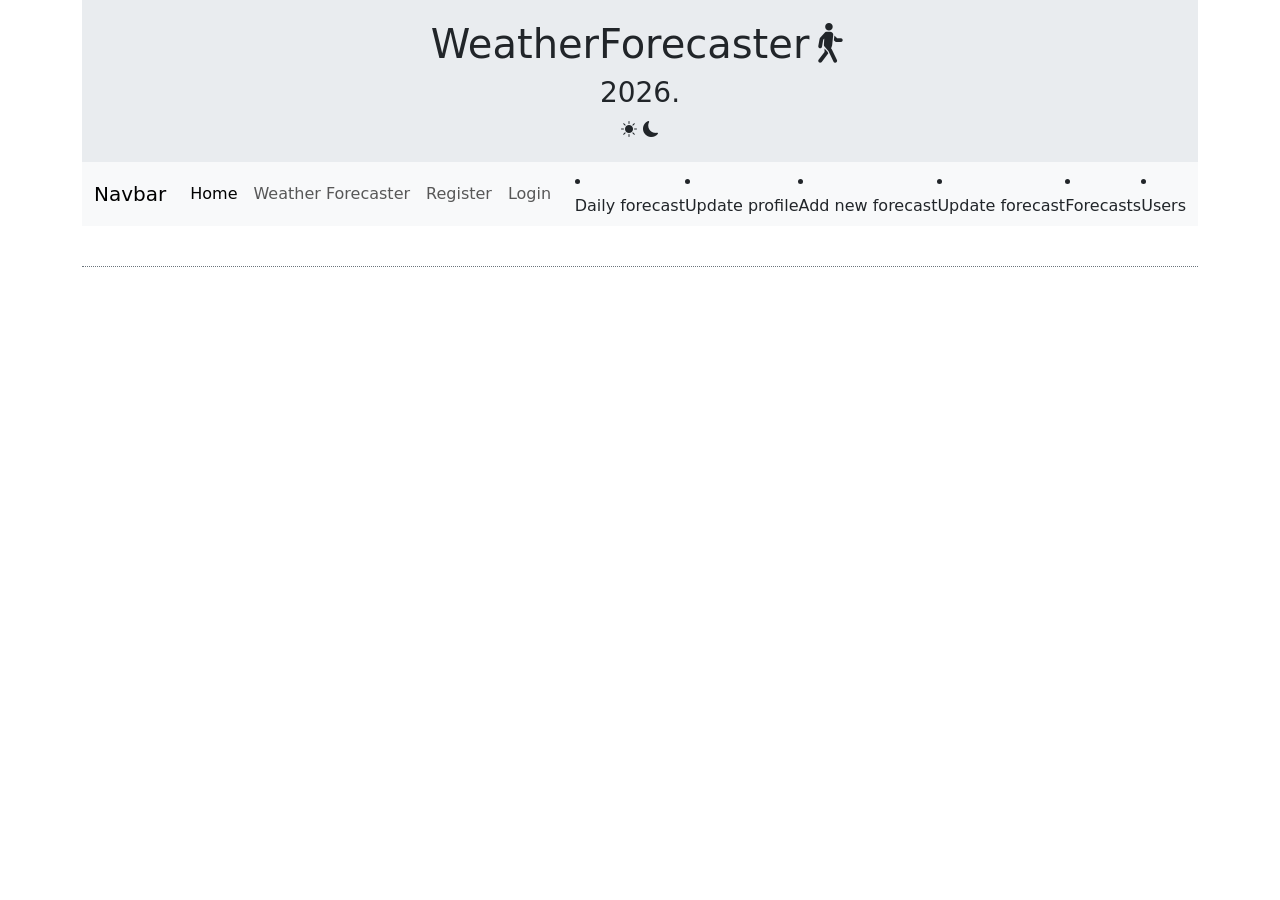
==== index.html @ 52976e37 "added navbar" ====
<!DOCTYPE html>
<html lang="hu">

<head>
    <meta charset="UTF-8">
    <meta name="viewport" content="width=device-width, initial-scale=1.0">
    <title>WeatherForecaster App</title>
    <link rel="stylesheet" href="assets/css/bootstrap.min.css">
    <link rel="stylesheet" href="assets/css/style.css">
</head>

<body>
    <div class="container">
        <header>
            <h1>WeatherForecaster<i class="bi bi-person-walking"></i></h1>
            <h3>2026.</h3>
            <div class="themeSwitch">
                <i class="bi bi-sun-fill" id="lightModeBtn"></i>
                <i class="bi bi-moon-fill hide" id="darkModeBtn"></i>
            </div>
        </header>
        <nav class="navbar navbar-expand-lg bg-body-tertiary">
            <div class="container-fluid">
                <a class="navbar-brand" href="#">Navbar</a>
                <button class="navbar-toggler" type="button" data-bs-toggle="collapse"
                    data-bs-target="#navbarSupportedContent" aria-controls="navbarSupportedContent"
                    aria-expanded="false" aria-label="Toggle navigation">
                    <span class="navbar-toggler-icon"></span>
                </button>
                <div class="collapse navbar-collapse" id="navbarSupportedContent">
                    <!-- guest/base navbar -->
                    <ul class="navbar-nav me-auto mb-2 mb-lg-0">
                        <li class="nav-item">
                            <a class="nav-link active" aria-current="page" href="#">Home</a>
                        </li>
                        <li class="nav-item">
                            <a class="nav-link" href="#">Weather Forecaster</a>
                        </li>
                        <li class="nav-item">
                            <a class="nav-link" href="#">Register</a>
                        </li>
                        <li class="nav-item">
                            <a class="nav-link" href="#">Login</a>
                        </li>
                    </ul>

                    <!-- user navbar -->
                    <li class="nav-item">
                        <a class="nav-link" href="#">Daily forecast</a>
                    </li>
                    <li class="nav-item">
                        <a class="nav-link" href="#">Update profile</a>
                    </li>

                    <!-- admin navbar -->
                    <li class="nav-item">
                        <a class="nav-link" href="#">Add new forecast</a>
                    </li>
                    <li class="nav-item">
                        <a class="nav-link" href="#">Update forecast</a>
                    </li>
                    <li class="nav-item">
                        <a class="nav-link" href="#">Forecasts</a>
                    </li>
                    <li class="nav-item">
                        <a class="nav-link" href="#">Users</a>
                    </li>
                </div>
            </div>
        </nav>
        <main></main>
        <footer></footer>
    </div>

    <!-- <script src="assets/js/bootstrap.bundle.min.js"></script> -->
    <script src="assets/js/bootstrap.min.js"></script>
    <link rel="stylesheet" href="https://cdn.jsdelivr.net/npm/bootstrap-icons@1.13.1/font/bootstrap-icons.min.css">

</body>

</html>
---- assets/css/style.css ----
header{
    text-align: center;
    padding: 20px;
    background-color: var(--bs-secondary-bg);
}

footer{
    text-align: center;
    padding: 10px;
    font-size: 70%;
    letter-spacing: 3px;
    border-top: 1px dotted var(--bs-secondary);
}

main{
    padding: 20px;
}
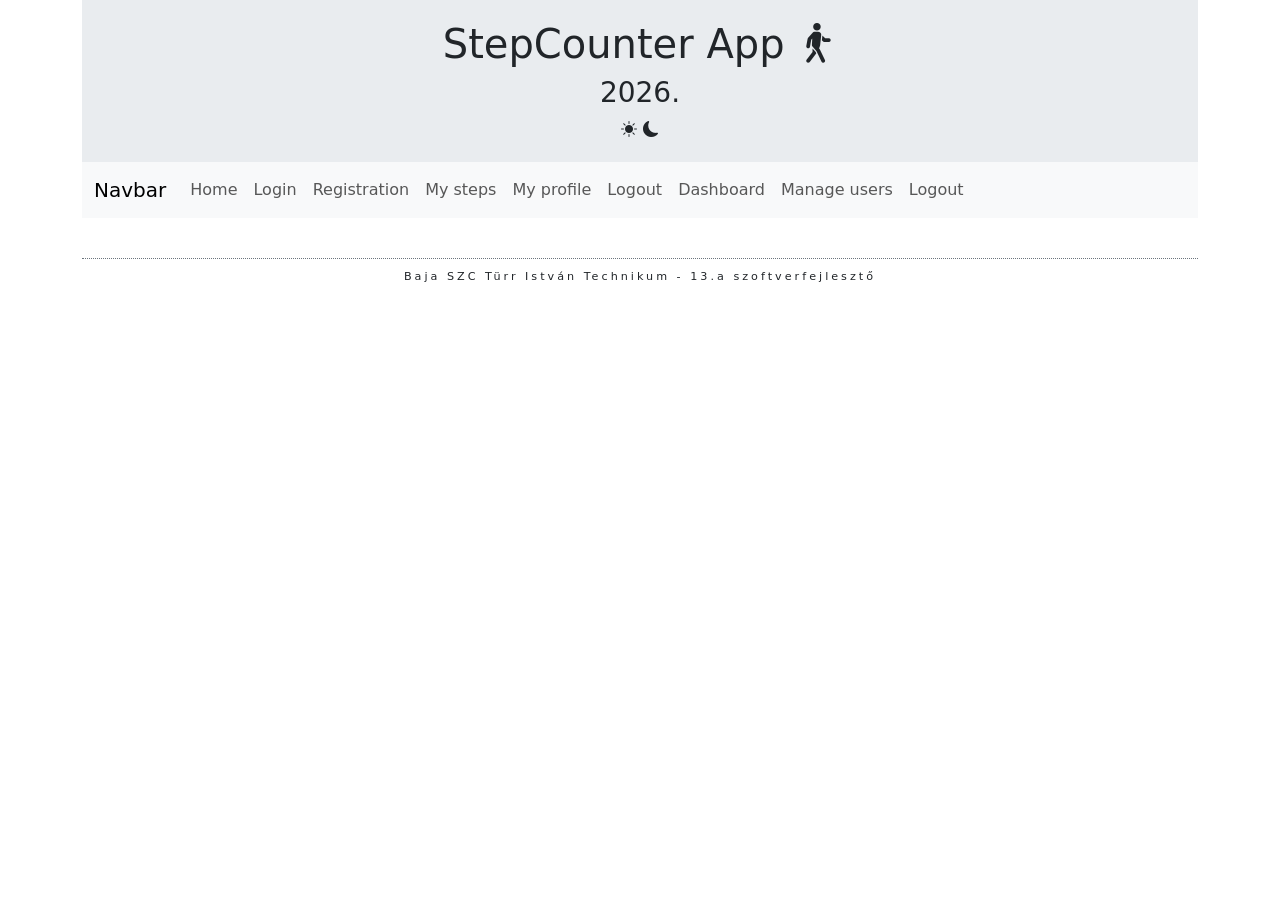
==== commit b02f0c35: "almost all the htmls done" ====
--- a/index.html
+++ b/index.html
@@ -11,8 +11,10 @@
 
 <body>
     <div class="container">
+
+
         <header>
-            <h1>WeatherForecaster<i class="bi bi-person-walking"></i></h1>
+            <h1>StepCounter App <i class="bi bi-person-walking"></i></h1>
             <h3>2026.</h3>
             <div class="themeSwitch">
                 <i class="bi bi-sun-fill" id="lightModeBtn"></i>
@@ -21,55 +23,59 @@
         </header>
         <nav class="navbar navbar-expand-lg bg-body-tertiary">
             <div class="container-fluid">
-                <a class="navbar-brand" href="#">Navbar</a>
+                <a class="navbar-brand" href="#" onclick="navigate('views/users/Home')">Navbar</a>
                 <button class="navbar-toggler" type="button" data-bs-toggle="collapse"
                     data-bs-target="#navbarSupportedContent" aria-controls="navbarSupportedContent"
                     aria-expanded="false" aria-label="Toggle navigation">
                     <span class="navbar-toggler-icon"></span>
                 </button>
                 <div class="collapse navbar-collapse" id="navbarSupportedContent">
-                    <!-- guest/base navbar -->
-                    <ul class="navbar-nav me-auto mb-2 mb-lg-0">
+                    <!-- base menu -->
+                    <ul class="navbar-nav" id="baseMenu">
                         <li class="nav-item">
-                            <a class="nav-link active" aria-current="page" href="#">Home</a>
+                            <a class="nav-link" href="#" onclick="navigate('views/users/Home')">Home</a>
                         </li>
                         <li class="nav-item">
-                            <a class="nav-link" href="#">Weather Forecaster</a>
+                            <a class="nav-link" href="#" onclick="navigate('views/users/login')">Login</a>
                         </li>
                         <li class="nav-item">
-                            <a class="nav-link" href="#">Register</a>
+                            <a class="nav-link" href="#" onclick="navigate('views/users/register')">Registration</a>
+                        </li>
+                    </ul>
+                    <!-- user menu -->
+                    <ul class="navbar-nav" id="userMenu">
+                        <li class="nav-item">
+                            <a class="nav-link" href="#" onclick="navigate('views/users/steps')">My steps</a>
                         </li>
                         <li class="nav-item">
-                            <a class="nav-link" href="#">Login</a>
+                            <a class="nav-link" href="#" onclick="navigate('views/users/profile')">My profile</a>
+                        </li>
+                        <li class="nav-item">
+                            <a class="nav-link" href="#" onclick="logout()">Logout</a>
                         </li>
                     </ul>
-
-                    <!-- user navbar -->
-                    <li class="nav-item">
-                        <a class="nav-link" href="#">Daily forecast</a>
-                    </li>
-                    <li class="nav-item">
-                        <a class="nav-link" href="#">Update profile</a>
-                    </li>
-
-                    <!-- admin navbar -->
-                    <li class="nav-item">
-                        <a class="nav-link" href="#">Add new forecast</a>
-                    </li>
-                    <li class="nav-item">
-                        <a class="nav-link" href="#">Update forecast</a>
-                    </li>
-                    <li class="nav-item">
-                        <a class="nav-link" href="#">Forecasts</a>
-                    </li>
-                    <li class="nav-item">
-                        <a class="nav-link" href="#">Users</a>
-                    </li>
+                    <!-- admin menu -->
+                    <ul class="navbar-nav" id="adminMenu">
+                        <li class="nav-item">
+                            <a class="nav-link" href="#" onclick="navigate('views/admin/dashboard')">Dashboard</a>
+                        </li>
+                        <li class="nav-item">
+                            <a class="nav-link" href="#" onclick="navigate('views/admin/users')">Manage users</a>
+                        </li>
+                        <li class="nav-item">
+                            <a class="nav-link" href="#" onclick="logout()">Logout</a>
+                        </li>
+                    </ul>
                 </div>
             </div>
         </nav>
-        <main></main>
-        <footer></footer>
+
+        <div id="msg"></div>
+
+        <main id="content"></main>
+        <footer>
+            <p class="text-center">Baja SZC Türr István Technikum - 13.a szoftverfejlesztő</p>
+        </footer>
     </div>
 
     <!-- <script src="assets/js/bootstrap.bundle.min.js"></script> -->
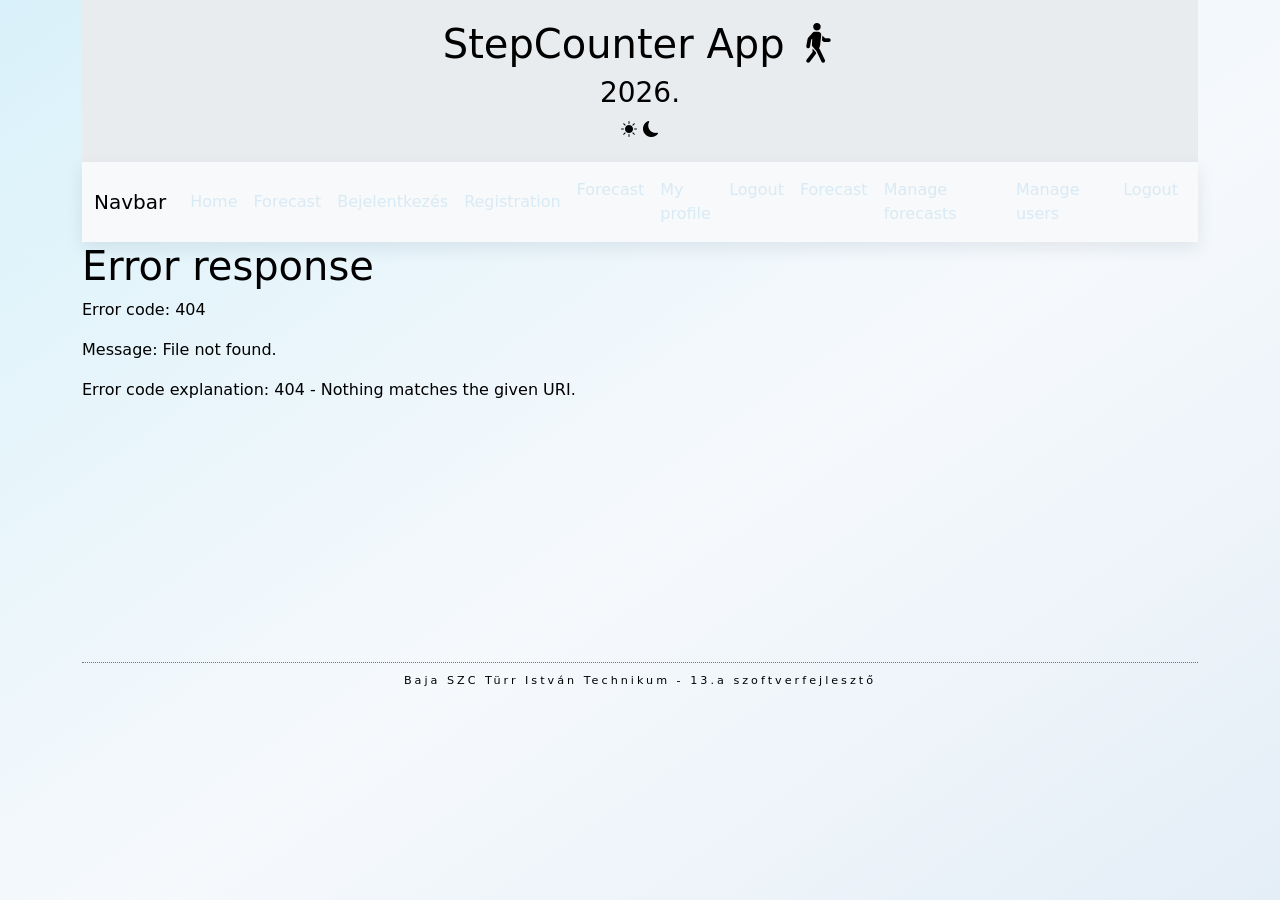
==== commit 00c70ed5: "repairs" ====
--- a/index.html
+++ b/index.html
@@ -11,8 +11,6 @@
 
 <body>
     <div class="container">
-
-
         <header>
             <h1>StepCounter App <i class="bi bi-person-walking"></i></h1>
             <h3>2026.</h3>
@@ -23,7 +21,7 @@
         </header>
         <nav class="navbar navbar-expand-lg bg-body-tertiary">
             <div class="container-fluid">
-                <a class="navbar-brand" href="#" onclick="navigate('views/users/Home')">Navbar</a>
+                <a class="navbar-brand" href="#" onclick="navigate('views/user/Home')">Navbar</a>
                 <button class="navbar-toggler" type="button" data-bs-toggle="collapse"
                     data-bs-target="#navbarSupportedContent" aria-controls="navbarSupportedContent"
                     aria-expanded="false" aria-label="Toggle navigation">
@@ -33,22 +31,26 @@
                     <!-- base menu -->
                     <ul class="navbar-nav" id="baseMenu">
                         <li class="nav-item">
-                            <a class="nav-link" href="#" onclick="navigate('views/users/Home')">Home</a>
+                            <a class="nav-link" href="#" onclick="navigate('views/user/Home')">Home</a>
                         </li>
                         <li class="nav-item">
-                            <a class="nav-link" href="#" onclick="navigate('views/users/login')">Login</a>
+                            <a class="nav-link" href="#" onclick="navigate('views/user/forecast')">Forecast</a>
                         </li>
                         <li class="nav-item">
-                            <a class="nav-link" href="#" onclick="navigate('views/users/register')">Registration</a>
+                            <a class="nav-link" href="#" onclick="navigate('views/user/login')">Bejelentkezés</a>
+                        </li>
+
+                        <li class="nav-item">
+                            <a class="nav-link" href="#" onclick="navigate('views/user/register')">Registration</a>
                         </li>
                     </ul>
                     <!-- user menu -->
                     <ul class="navbar-nav" id="userMenu">
                         <li class="nav-item">
-                            <a class="nav-link" href="#" onclick="navigate('views/users/steps')">My steps</a>
+                            <a class="nav-link" href="#" onclick="navigate('views/user/forecast')">Forecast</a>
                         </li>
                         <li class="nav-item">
-                            <a class="nav-link" href="#" onclick="navigate('views/users/profile')">My profile</a>
+                            <a class="nav-link" href="#" onclick="navigate('views/user/profile')">My profile</a>
                         </li>
                         <li class="nav-item">
                             <a class="nav-link" href="#" onclick="logout()">Logout</a>
@@ -57,7 +59,10 @@
                     <!-- admin menu -->
                     <ul class="navbar-nav" id="adminMenu">
                         <li class="nav-item">
-                            <a class="nav-link" href="#" onclick="navigate('views/admin/dashboard')">Dashboard</a>
+                            <a class="nav-link" href="#" onclick="navigate('views/user/forecast')">Forecast</a>
+                        </li>
+                        <li class="nav-item">
+                            <a class="nav-link" href="#" onclick="navigate('views/admin/weather')">Manage forecasts</a>
                         </li>
                         <li class="nav-item">
                             <a class="nav-link" href="#" onclick="navigate('views/admin/users')">Manage users</a>
@@ -79,9 +84,13 @@
     </div>
 
     <!-- <script src="assets/js/bootstrap.bundle.min.js"></script> -->
+    <link rel="stylesheet" href="https://cdn.jsdelivr.net/npm/bootstrap-icons@1.13.1/font/bootstrap-icons.min.css">
     <script src="assets/js/bootstrap.min.js"></script>
-    <link rel="stylesheet" href="https://cdn.jsdelivr.net/npm/bootstrap-icons@1.13.1/font/bootstrap-icons.min.css">
-
+    <script src="controllers/messageCtrl.js"></script>
+    <script src="controllers/adminCtrl.js"></script>
+    <script src="controllers/userCtrl.js"></script>
+    <script src="controllers/weatherCtrl.js"></script>
+    <script src="assets/js/app.js"></script>
 </body>
 
 </html>
--- a/assets/css/style.css
+++ b/assets/css/style.css
@@ -1,3 +1,10 @@
+body {
+    background: linear-gradient(145deg, #d9f1fa, #f6f9fc 55%, #e4eef7);
+    color: var(--ink);
+    min-height: 100vh;
+    color: black;
+}
+
 header{
     text-align: center;
     padding: 20px;
@@ -13,5 +20,20 @@
 }
 
 main{
-    padding: 20px;
+    /* padding: 20px; */
+    min-height: 420px
 }
+
+.navbar {
+    background: #12304a;
+    box-shadow: 0 6px 16px #12304a18
+}
+
+.navbar .nav-link {
+    color: #d8eaf5
+}
+
+.navbar .nav-link:hover {
+    color: white
+}
+
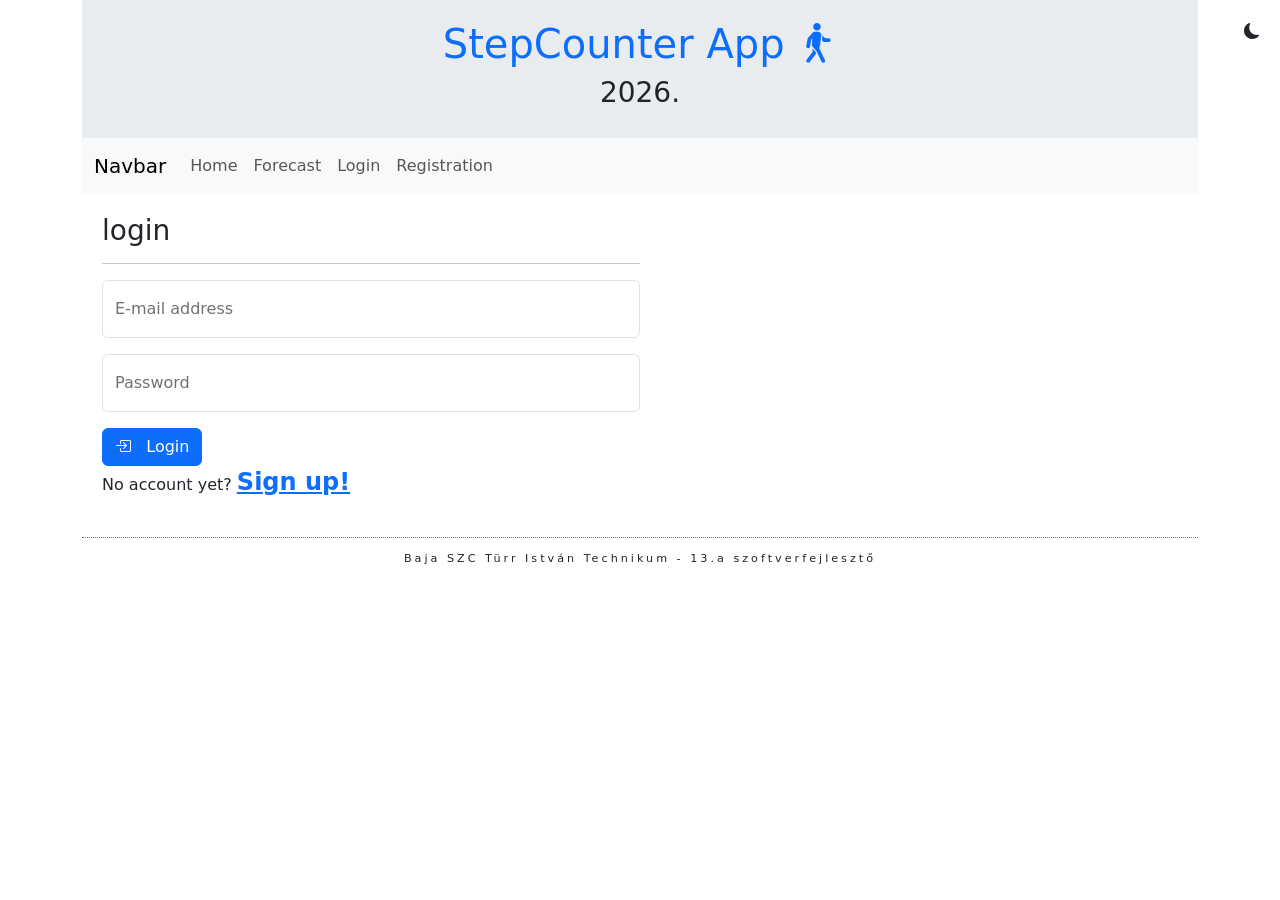
==== commit c9aced4b: "project almost done" ====
--- a/index.html
+++ b/index.html
@@ -29,7 +29,7 @@
                 </button>
                 <div class="collapse navbar-collapse" id="navbarSupportedContent">
                     <!-- base menu -->
-                    <ul class="navbar-nav" id="baseMenu">
+                    <ul class="navbar-nav me-auto mb-2 mb-lg-0" id="baseMenu">
                         <li class="nav-item">
                             <a class="nav-link" href="#" onclick="navigate('views/user/Home')">Home</a>
                         </li>
@@ -37,7 +37,7 @@
                             <a class="nav-link" href="#" onclick="navigate('views/user/forecast')">Forecast</a>
                         </li>
                         <li class="nav-item">
-                            <a class="nav-link" href="#" onclick="navigate('views/user/login')">Bejelentkezés</a>
+                            <a class="nav-link" href="#" onclick="navigate('views/user/login')">Login</a>
                         </li>
 
                         <li class="nav-item">
@@ -50,7 +50,7 @@
                             <a class="nav-link" href="#" onclick="navigate('views/user/forecast')">Forecast</a>
                         </li>
                         <li class="nav-item">
-                            <a class="nav-link" href="#" onclick="navigate('views/user/profile')">My profile</a>
+                            <a class="nav-link" href="#" onclick="navigate('views/user/profileUpdate')">My profile</a>
                         </li>
                         <li class="nav-item">
                             <a class="nav-link" href="#" onclick="logout()">Logout</a>
@@ -86,6 +86,7 @@
     <!-- <script src="assets/js/bootstrap.bundle.min.js"></script> -->
     <link rel="stylesheet" href="https://cdn.jsdelivr.net/npm/bootstrap-icons@1.13.1/font/bootstrap-icons.min.css">
     <script src="assets/js/bootstrap.min.js"></script>
+    <script src="assets/js/moment.js"></script>
     <script src="controllers/messageCtrl.js"></script>
     <script src="controllers/adminCtrl.js"></script>
     <script src="controllers/userCtrl.js"></script>
--- a/assets/css/style.css
+++ b/assets/css/style.css
@@ -1,9 +1,10 @@
-body {
+/* body {
     background: linear-gradient(145deg, #d9f1fa, #f6f9fc 55%, #e4eef7);
     color: var(--ink);
     min-height: 100vh;
     color: black;
 }
+
 
 header{
     text-align: center;
@@ -20,20 +21,160 @@
 }
 
 main{
-    /* padding: 20px; */
-    min-height: 420px
+    padding: 20px;
 }
 
-.navbar {
-    background: #12304a;
-    box-shadow: 0 6px 16px #12304a18
+strong{
+    font-size: 150%;
 }
 
-.navbar .nav-link {
-    color: #d8eaf5
+h1{
+    color: var(--bs-primary);
 }
 
-.navbar .nav-link:hover {
-    color: white
+h2{
+    color: var(--bs-secondary);
 }
 
+p{
+    text-align: justify;
+    line-height: 200%;
+}
+
+.logo{
+    font-size: 400%;
+}
+
+.themeSwitch{
+    position: absolute;
+    top: 20px;
+    right: 20px;
+}
+
+.hide{
+    display: none;
+}
+#usersList tr {
+    transition: background-color 0.2s ease;
+}
+
+#usersList tr:hover {
+    background-color: #f1f5f9;
+}
+
+#usersList td {
+    padding: 16px 12px;
+    vertical-align: middle;
+}
+
+#usersList td:first-child {
+    color: #94a3b8;
+    font-weight: bold;
+}
+
+#usersList .form-check-input {
+    width: 2.5em;
+    height: 1.3em;
+    cursor: pointer;
+}
+.summary-row {
+    --bs-table-bg: #212529;
+    --bs-table-color: white;
+    --bs-table-hover-bg: rgba(var(--bs-emphasis-color-rgb), 0.075);
+    --bs-table-hover-color: #ffffff;
+    border-top: 2px solid var(--bs-border-color);
+    font-size: 1.05rem;
+    text-align: left;
+}
+
+.summary-row td {
+    padding-top: 12px;
+    padding-bottom: 12px;
+} */
+
+
+header{
+    text-align: center;
+    padding: 20px;
+    background-color: var(--bs-secondary-bg);
+}
+
+footer{
+    text-align: center;
+    padding: 10px;
+    font-size: 70%;
+    letter-spacing: 3px;
+    border-top: 1px dotted var(--bs-secondary);
+}
+
+main{
+    padding: 20px;
+}
+
+strong{
+    font-size: 150%;
+}
+
+h1{
+    color: var(--bs-primary);
+}
+
+h2{
+    color: var(--bs-secondary);
+}
+
+p{
+    text-align: justify;
+    line-height: 200%;
+}
+
+.logo{
+    font-size: 400%;
+}
+
+.themeSwitch{
+    position: absolute;
+    top: 20px;
+    right: 20px;
+}
+
+.hide{
+    display: none;
+}
+#usersList tr {
+    transition: background-color 0.2s ease;
+}
+
+#usersList tr:hover {
+    background-color: #f1f5f9;
+}
+
+#usersList td {
+    padding: 16px 12px;
+    vertical-align: middle;
+}
+
+#usersList td:first-child {
+    color: #94a3b8;
+    font-weight: bold;
+}
+
+#usersList .form-check-input {
+    width: 2.5em;
+    height: 1.3em;
+    cursor: pointer;
+}
+.summary-row {
+    --bs-table-bg: #212529;
+    --bs-table-color: white;
+    --bs-table-hover-bg: rgba(var(--bs-emphasis-color-rgb), 0.075);
+    --bs-table-hover-color: #ffffff;
+    border-top: 2px solid var(--bs-border-color);
+    font-size: 1.05rem;
+    text-align: left;
+}
+
+.summary-row td {
+    padding-top: 12px;
+    padding-bottom: 12px;
+}
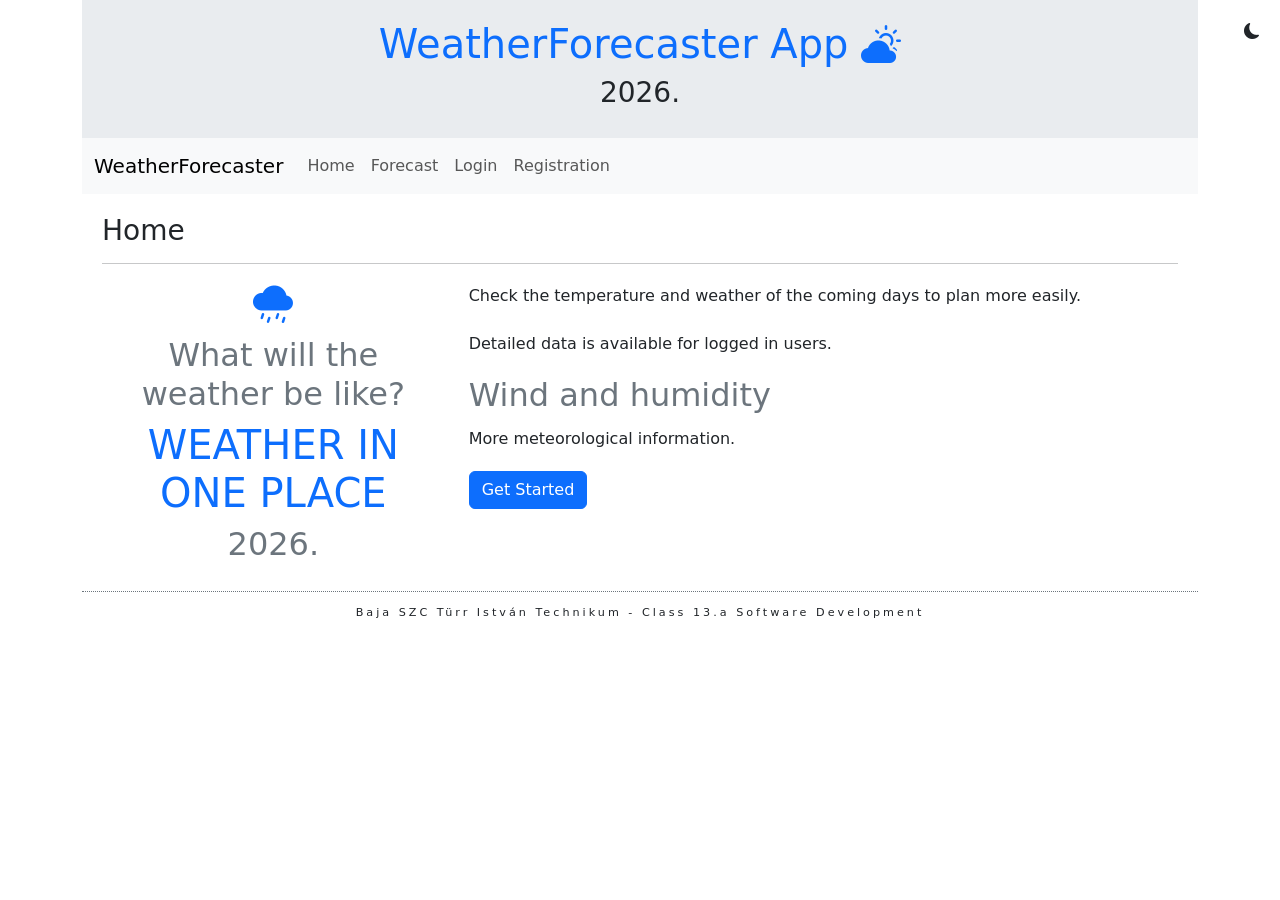
==== commit 75fab95c: "Changed everything" ====
--- a/index.html
+++ b/index.html
@@ -1,18 +1,19 @@
 <!DOCTYPE html>
-<html lang="hu">
+<html lang="en">
 
 <head>
     <meta charset="UTF-8">
     <meta name="viewport" content="width=device-width, initial-scale=1.0">
     <title>WeatherForecaster App</title>
     <link rel="stylesheet" href="assets/css/bootstrap.min.css">
+    <link rel="stylesheet" href="https://cdn.jsdelivr.net/npm/bootstrap-icons@1.13.1/font/bootstrap-icons.min.css">
     <link rel="stylesheet" href="assets/css/style.css">
 </head>
 
 <body>
     <div class="container">
         <header>
-            <h1>StepCounter App <i class="bi bi-person-walking"></i></h1>
+            <h1>WeatherForecaster App <i class="bi bi-cloud-sun-fill"></i></h1>
             <h3>2026.</h3>
             <div class="themeSwitch">
                 <i class="bi bi-sun-fill" id="lightModeBtn"></i>
@@ -21,7 +22,7 @@
         </header>
         <nav class="navbar navbar-expand-lg bg-body-tertiary">
             <div class="container-fluid">
-                <a class="navbar-brand" href="#" onclick="navigate('views/user/Home')">Navbar</a>
+                <a class="navbar-brand" href="#" onclick="navigate('views/user/home')">WeatherForecaster</a>
                 <button class="navbar-toggler" type="button" data-bs-toggle="collapse"
                     data-bs-target="#navbarSupportedContent" aria-controls="navbarSupportedContent"
                     aria-expanded="false" aria-label="Toggle navigation">
@@ -31,7 +32,7 @@
                     <!-- base menu -->
                     <ul class="navbar-nav me-auto mb-2 mb-lg-0" id="baseMenu">
                         <li class="nav-item">
-                            <a class="nav-link" href="#" onclick="navigate('views/user/Home')">Home</a>
+                            <a class="nav-link" href="#" onclick="navigate('views/user/home')">Home</a>
                         </li>
                         <li class="nav-item">
                             <a class="nav-link" href="#" onclick="navigate('views/user/forecast')">Forecast</a>
@@ -79,12 +80,10 @@
 
         <main id="content"></main>
         <footer>
-            <p class="text-center">Baja SZC Türr István Technikum - 13.a szoftverfejlesztő</p>
+            <p class="text-center">Baja SZC Türr István Technikum - Class 13.a Software Development</p>
         </footer>
     </div>
 
-    <!-- <script src="assets/js/bootstrap.bundle.min.js"></script> -->
-    <link rel="stylesheet" href="https://cdn.jsdelivr.net/npm/bootstrap-icons@1.13.1/font/bootstrap-icons.min.css">
     <script src="assets/js/bootstrap.min.js"></script>
     <script src="assets/js/moment.js"></script>
     <script src="controllers/messageCtrl.js"></script>
--- a/assets/css/style.css
+++ b/assets/css/style.css
@@ -1,18 +1,10 @@
-/* body {
-    background: linear-gradient(145deg, #d9f1fa, #f6f9fc 55%, #e4eef7);
-    color: var(--ink);
-    min-height: 100vh;
-    color: black;
-}
-
-
-header{
+header {
     text-align: center;
     padding: 20px;
     background-color: var(--bs-secondary-bg);
 }
 
-footer{
+footer {
     text-align: center;
     padding: 10px;
     font-size: 70%;
@@ -20,46 +12,47 @@
     border-top: 1px dotted var(--bs-secondary);
 }
 
-main{
+main {
     padding: 20px;
 }
 
-strong{
+strong {
     font-size: 150%;
 }
 
-h1{
+h1 {
     color: var(--bs-primary);
 }
 
-h2{
+h2 {
     color: var(--bs-secondary);
 }
 
-p{
+p {
     text-align: justify;
     line-height: 200%;
 }
 
-.logo{
+.card p,
+.card strong {
+    text-align: left;
+    line-height: 1.5;
+    font-size: 1rem;
+}
+
+.logo {
     font-size: 400%;
 }
 
-.themeSwitch{
+.themeSwitch {
     position: absolute;
     top: 20px;
     right: 20px;
+    cursor: pointer;
 }
 
-.hide{
+.hide {
     display: none;
-}
-#usersList tr {
-    transition: background-color 0.2s ease;
-}
-
-#usersList tr:hover {
-    background-color: #f1f5f9;
 }
 
 #usersList td {
@@ -68,7 +61,7 @@
 }
 
 #usersList td:first-child {
-    color: #94a3b8;
+    color: var(--bs-secondary-color);
     font-weight: bold;
 }
 
@@ -77,104 +70,13 @@
     height: 1.3em;
     cursor: pointer;
 }
-.summary-row {
-    --bs-table-bg: #212529;
-    --bs-table-color: white;
-    --bs-table-hover-bg: rgba(var(--bs-emphasis-color-rgb), 0.075);
-    --bs-table-hover-color: #ffffff;
-    border-top: 2px solid var(--bs-border-color);
-    font-size: 1.05rem;
-    text-align: left;
-}
 
-.summary-row td {
-    padding-top: 12px;
-    padding-bottom: 12px;
-} */
-
-
-header{
-    text-align: center;
-    padding: 20px;
-    background-color: var(--bs-secondary-bg);
-}
-
-footer{
-    text-align: center;
-    padding: 10px;
-    font-size: 70%;
-    letter-spacing: 3px;
-    border-top: 1px dotted var(--bs-secondary);
-}
-
-main{
-    padding: 20px;
-}
-
-strong{
-    font-size: 150%;
-}
-
-h1{
+.weather-icon {
+    font-size: 2.5rem;
     color: var(--bs-primary);
 }
 
-h2{
-    color: var(--bs-secondary);
+.temperature {
+    font-size: 1.6rem;
+    font-weight: 600;
 }
-
-p{
-    text-align: justify;
-    line-height: 200%;
-}
-
-.logo{
-    font-size: 400%;
-}
-
-.themeSwitch{
-    position: absolute;
-    top: 20px;
-    right: 20px;
-}
-
-.hide{
-    display: none;
-}
-#usersList tr {
-    transition: background-color 0.2s ease;
-}
-
-#usersList tr:hover {
-    background-color: #f1f5f9;
-}
-
-#usersList td {
-    padding: 16px 12px;
-    vertical-align: middle;
-}
-
-#usersList td:first-child {
-    color: #94a3b8;
-    font-weight: bold;
-}
-
-#usersList .form-check-input {
-    width: 2.5em;
-    height: 1.3em;
-    cursor: pointer;
-}
-.summary-row {
-    --bs-table-bg: #212529;
-    --bs-table-color: white;
-    --bs-table-hover-bg: rgba(var(--bs-emphasis-color-rgb), 0.075);
-    --bs-table-hover-color: #ffffff;
-    border-top: 2px solid var(--bs-border-color);
-    font-size: 1.05rem;
-    text-align: left;
-}
-
-.summary-row td {
-    padding-top: 12px;
-    padding-bottom: 12px;
-}
